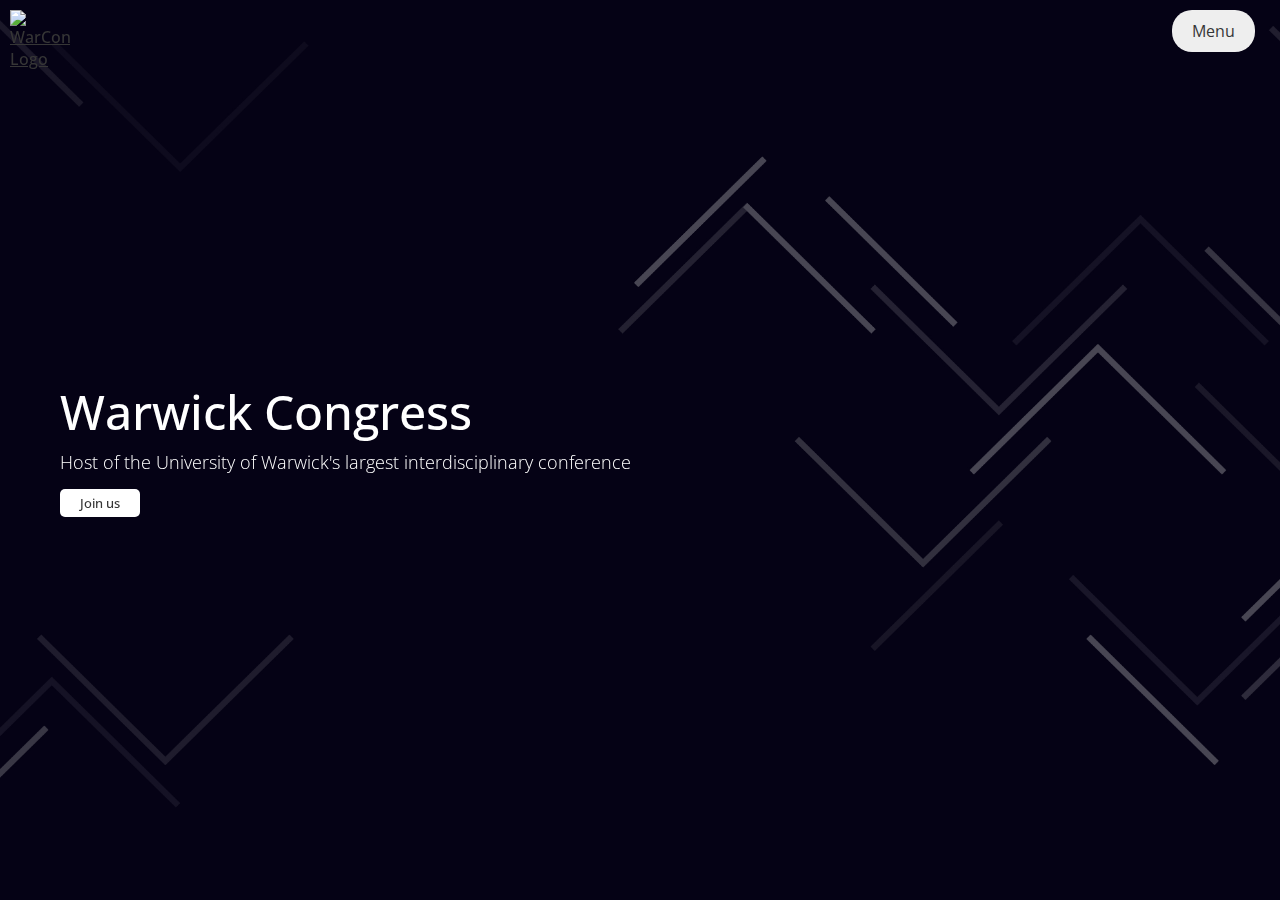
==== index.html @ 344f9949 "Update index.html" ====
<!DOCTYPE html>

<html lang="en">
    
    <head>

        <!-- Required meta tags -->
        <meta charset="UTF-8">
        <meta http-equiv="X-UA-Compatible" content="IE=edge">
        <meta name="viewport" content="width=device-width, initial-scale=1.0">

        <!-- Font Awesome stylesheet -->
        <link rel="stylesheet" href="https://cdnjs.cloudflare.com/ajax/libs/font-awesome/6.1.1/css/all.min.css" integrity="sha512-KfkfwYDsLkIlwQp6LFnl8zNdLGxu9YAA1QvwINks4PhcElQSvqcyVLLD9aMhXd13uQjoXtEKNosOWaZqXgel0g==" crossorigin="anonymous" referrerpolicy="no-referrer">
        
        <!-- Swiper CSS -->
        <link rel="stylesheet" href="static/css/swiper-bundle.min.css">
        
        <!-- Custom CSS -->
        <link rel="stylesheet" href="static/css/styles.css">

        <!-- Google Font (Open Sans) -->
        <link rel="preconnect" href="https://fonts.googleapis.com">
        <link rel="preconnect" href="https://fonts.gstatic.com" crossorigin>
        <link href="https://fonts.googleapis.com/css2?family=Open+Sans:ital,wght@0,300;0,400;0,500;0,600;0,700;0,800;1,300;1,400;1,500;1,600;1,700;1,800&display=swap" rel="stylesheet">

        <!-- jQuery CDNs -->
        <script src="https://cdnjs.cloudflare.com/ajax/libs/jquery/3.2.1/jquery.min.js"></script>
        <script src="https://cdnjs.cloudflare.com/ajax/libs/jqueryui/1.12.1/jquery-ui.min.js"></script>

        <title>Warwick Congress</title>
        <link rel="icon" type="image/png" href="static/img/logos/favicon.png">

    </head>

    <body>

        <!-- WarCon Logos -->
        <div class="logo">
            <a href="#home"><img id="logo-light" src="static/img/logos/logo-light.png" alt="WarCon Logo"></a>
            <a href="#home"><img id="logo-dark" class="hidden" src="static/img/logos/logo-dark.png" alt="WarCon Logo"></a>
        </div>
        
        <!-- Navigation menu -->
        <div id="nav-menu">
            <button type="button" class="nav-link">Menu</button>
            <div id="nav-dropdown">
                <a href="#home" id="home-btn" class="nav-link active">Home</a>
                <a href="#about" class="nav-link">About</a>
                <a href="#conferences" class="nav-link">Conferences</a>
                <a href="#team" class="nav-link">Our Team</a>
                <a href="#events" class="nav-link">Events</a>
                <a href="#contact" class="nav-link">Contact Us</a>
            </div>
        </div>

        <!-- Container for main content -->
        <div class="container">

            <!-- Home section -->
            <section id="home">
                <div>
                    <h1 class="white">Warwick Congress</h1>
                    <p class="subtitle white">Host of the University of Warwick's largest interdisciplinary conference</p>
                    <a href="https://www.warwicksu.com/societies-sports/societies/45928/"><button class="join-btn">Join us</button></a>
                    <!-- <a href="#home"><img id="logo-big" src="static/img/logos/logo-light.png" alt="WarCon Logo"></a>
                    <a href="#home"><img id="logo-dark" class="hidden" src="static/img/logos/logo-dark.png" alt="WarCon Logo"></a> -->
                </div>
            </section>

            <!-- About section -->
            <section id="about">
                <div class="page-title">
                    <h2>About</h2>
                    <p class="subtitle">The University of Warwick's largest interdisciplinary careers society</p>
                </div>
                <div class="page-content">
                    <div class="swiper about-swiper">
                        <div class="swiper-wrapper">

                            <div class="swiper-slide">
                                <div class="content">
                                    <div class="about-icon"><i class="fa-regular fa-lightbulb"></i></div>
                                    <div class="about-description">
                                        <h4>Innovation</h4>
                                        <p>Inviting industry leaders and entrepreneurs, we value creativity and innovation across various fields</p>
                                    </div>
                                </div>
                            </div>

                            <div class="swiper-slide">
                                <div class="content">
                                    <div class="about-icon"><i class="fa-regular fa-handshake"></i></div>
                                    <div class="about-description">
                                        <h4>Networking</h4>
                                        <p>We provide valuable opportunities to network with industry leaders and professionals</p>
                                    </div>
                                </div>
                            </div>

                            
                            <div class="swiper-slide">
                                <div class="content">
                                    <div class="about-icon"><i class="fa-solid fa-people-roof"></i></div>
                                    <div class="about-description">
                                        <h4>Merging ideas</h4>
                                        <p>We are passionate about encouraging togetherness and idea-sharing between attendees and speakers</p>
                                    </div>
                                </div>
                            </div>
                            
                            <div class="swiper-slide">
                                <div class="content">
                                    <div class="about-icon"><i class="fa-solid fa-chalkboard-user"></i></div>
                                    <div class="about-description">
                                        <h4>Motivate and cultivate</h4>
                                        <p>We aim to academically inspire and encourage the youth to explore their professional potential</p>
                                    </div>
                                </div>
                            </div>

                            <div class="swiper-slide">
                                <div class="content">
                                    <div class="about-icon"><i class="fa-solid fa-people-arrows-left-right"></i></div>
                                    <div class="about-description">
                                        <h4>Fostering discussion</h4>
                                        <p>We aim to develop and nourish perspectives in both face-to-face and virtual environments</p>
                                    </div>
                                </div>
                            </div>

                        </div>
                        <div class="swiper-pagination"></div>
                    </div>
                </div>
            </section>

            <!-- Conferences section -->
            <section id="conferences">
                <div class="page-title">
                    <h2>Conferences</h2>
                    <p class="subtitle">Our annual conference centres around Finance, Law, Politics and Economics</p>
                </div>
                <div class="page-content">
                    <div class="swiper conf-swiper">
                        <div class="swiper-wrapper">
                        
                            <div class="swiper-slide">
                                <div class="content">
                                    <div class="text">
                                        <h3>2023: Beyond Borders</h3>
                                        <p>
                                            In 2023, Warwick Congress witnesses the annual conference through an international lens. Inviting international speakers from across the globe and hosting panel discussions, Warwick Congress aims to diversify and represent the unrepresented. Inspiring the next generation of innovators among us, we seek to spark intrigue and conversation. This year, we are Bridging Borders. 
                                        </p>
                                    </div>
                                </div>
                            </div>

                            <div class="swiper-slide">
                                <div class="content">
                                    <h3>2022: The Roaring 20s</h3>
                                    <p>
                                        In 2022, Warwick Congress introduced the 'Roaring 20s'. The American epithet for the 1920s, it refers to a decade of prosperity, innovation, and cultural dynamism, defined by flourishing demand and rapid industrial growth.
                                        <br><br>
                                        Notable speakers: Nitin Sharma, Dana Denis-Smith, Mike Bagguley and firm representatives from Clifford Chance.
                                    </p>
                                </div>
                            </div>

                            <div class="swiper-slide">
                                <div class="content">
                                    <h3>2021: In Preparation</h3>
                                    <p>
                                        In 2021, Warwick Congress continued 2020's mission of encouraging varied and diverse academic discussion. We remotely delivered training sessions and personalised CV workshops to make careers in Law, Finance, Economics and Politics more accessible.
                                    </p>
                                </div>
                            </div>

                            <div class="swiper-slide">
                                <div class="content">
                                    <h3>2020: Adaptation</h3>
                                    <p>
                                        Amidst a pandemic, Warwick Congress adapted and overcame challenges and expected the unexpected. The in-person conference screamed variety, including professional footballers, authors and YouTubers with a unique humanitarian edge.
                                        <br><br>
                                        Notable speakers: David Buttle, Andy Silvester, Adebayo Akinfenwa, Nitin Sharma and Pinsent Masons' representatives.
                                    </p>
                                </div>
                            </div>

                            <div class="swiper-slide">
                                <div class="content">
                                    <h3>2019: The Fourth Industrial Revolution</h3>
                                    <p>
                                        In 2019, Warwick Congress took on the growing and rapidly evolving Fourth Industrial Revolution, leading with the question: 'where is humanity headed?' The conference focused on the consequences of the Fourth Industrial Revolution on businesses, governments and society as a whole.
                                        <br><br>
                                        Notable speakers: Abhijit Akerkar, Marina Theodosiou, Brigette Hyacinth and Ian West.
                                    </p>
                                </div>
                            </div>

                            <div class="swiper-slide">
                                <div class="content">
                                    <h3>2018: Free Trade and Globalisation</h3>
                                    <p>
                                        In 2018, Warwick Congress explored the topic of Global Trade vs Embargoes, addressing an era where goods and services are delivered to doorsteps daily, the populist movements of recent years and globalisation. With protectionist policy promised by the US and Brexit's uncertainty, we asked: 'what is the fate of global free trade?'
                                        <br><br>
                                        Notable speakers: Maria Carvalho, Michael Lewis, Dr. Katrin Tinn, Dr. Clair Gammage and Professor Gabriel Felbermayr.
                                    </p>
                                </div>
                            </div>

                            <div class="swiper-slide">
                                <div class="content">
                                    <h3>2017: Our Beginnings</h3>
                                    <p>
                                        2017 marked the first annual conference of Warwick Congress, welcoming 500 delegates and 12 speakers to address 3 topics through different perspectives. Warwick Congress aimed to explore issues in finance, law, politics and economics, to build an awareness of how these disciplines shape  discourse. The categories of discussion were the environment, technology and Europe.
                                        <br><br>
                                        Notable speakers: Abhinay Muthoo, Diana Wallis, Tony Cocker and Miriam Maes.
                                    </p>
                                </div>
                            </div>

                        </div>
                        <div class="swiper-pagination"></div>
                        <div class="swiper-button-prev"></div>
                        <div class="swiper-button-next"></div>
                    </div>
                </div>
            </section>


            <!-- Team section -->
            <section id="team">
                <div class="page-title">
                    <h2>Our Team</h2>
                    <p class="subtitle">The students leading Warwick Congress this academic year</p>
                </div>
                <div class="page-content">
                    <div class="swiper team-swiper">
                        <div class="swiper-wrapper">
                            
                            <div class="swiper-slide">
                                <div class="content">
                                    <div class="img"><img src="static/img/exec/aanya_edited.png" alt="Aanya Chowbey"></div>
                                    <div class="name">Aanya Chowbey</div>
                                    <div class="role">Co-President</div>
                                    <div class="media-icons">
                                        <a href="https://www.linkedin.com/in/aanyachowbey/"><i class="fa-brands fa-linkedin white"></i></a>
                                    </div>
                                </div>
                            </div>

                            <div class="swiper-slide">
                                <div class="content">
                                    <div class="img"><img src="static/img/exec/sia_edited.png" alt="Sia Jain"></div>
                                    <div class="name">Sia Jain</div>
                                    <div class="role">Co-President</div>
                                    <div class="media-icons">
                                        <a href="https://www.linkedin.com/in/sia-jain-627790204/"><i class="fa-brands fa-linkedin white"></i></a>
                                    </div>
                                </div>
                            </div>

                            <div class="swiper-slide">
                                <div class="content">
                                    <div class="img"><img src="static/img/exec/theo.jpg" alt="Theo Van Peski"></div>
                                    <div class="name">Theo Van Peski</div>
                                    <div class="role">Vice President</div>
                                    <div class="media-icons">
                                        <a href="https://www.linkedin.com/in/theo-v-380a82251/"><i class="fa-brands fa-linkedin white"></i></a>
                                    </div>
                                </div>
                            </div>


                            <div class="swiper-slide">
                                <div class="content">
                                    <div class="img"><img src="static/img/exec/aaron.jpeg" alt="Aaron Nathwani"></div>
                                    <div class="name">Aaron Nathwani</div>
                                    <div class="role">Co-Head of Technology</div>
                                    <div class="media-icons">
                                        <a href="https://www.linkedin.com/in/aaron-nathwani-301003an/"><i class="fa-brands fa-linkedin white"></i></a>
                                        <a href="https://github.com/aaronnathwani"><i class="fa-brands fa-github white"></i></a>
                                    </div>
                                </div>
                            </div>

                            <div class="swiper-slide">
                                <div class="content">
                                    <div class="img"><img src="static/img/exec/harsh_edited.jpeg" alt="Harsh Brahmbhatt"></div>
                                    <div class="name">Harsh Brahmbhatt</div>
                                    <div class="role">Co-Head of Technology</div>
                                    <div class="media-icons">
                                        <a href="https://www.linkedin.com/in/brahmbhatt-harsh/"><i class="fa-brands fa-linkedin white"></i></a>
                                        <a href="https://github.com/harsh-ww"><i class="fa-brands fa-github white"></i></a>
                                    </div>
                                </div>
                            </div>

                            <div class="swiper-slide">
                                <div class="content">
                                    <div class="img"><img src="static/img/exec/ryo_edited.png" alt="Ryo Matsuki"></div>
                                    <div class="name">Ryo Matsuki</div>
                                    <div class="role">Co-Head of External Relations</div>
                                    <div class="media-icons">
                                        <a href="https://www.linkedin.com/in/ryo-matsuki-b14b32224/"><i class="fa-brands fa-linkedin white"></i></a>
                                    </div>
                                </div>
                            </div>

                            <div class="swiper-slide">
                                <div class="content">
                                    <div class="img"><img src="static/img/exec/zara.jpg" alt="Zara Okusi"></div>
                                    <div class="name">Zara Okusi</div>
                                    <div class="role">Co-Head of External Relations</div>
                                    <div class="media-icons">
                                        <a href="https://www.linkedin.com/in/zaraokusi/"><i class="fa-brands fa-linkedin white"></i></a>
                                    </div>
                                </div>
                            </div>

                            <div class="swiper-slide">
                                <div class="content">
                                    <div class="img"><img src="static/img/exec/gabriel_edited.jpeg" alt="Gabriel Foo"></div>
                                    <div class="name">Gabriel Foo</div>
                                    <div class="role">Co-Head of Talks</div>
                                    <div class="media-icons">
                                        <a href="https://www.linkedin.com/in/gabrielfoojongjin/"><i class="fa-brands fa-linkedin white"></i></a>
                                    </div>
                                </div>
                            </div>

                            <div class="swiper-slide">
                                <div class="content">
                                    <div class="img"><img src="static/img/exec/hardik_edited.png" alt="Hardik Bhasin"></div>
                                    <div class="name">Hardik Bhasin</div>
                                    <div class="role">Co-Head of Talks</div>
                                    <div class="media-icons">
                                        <a href="https://www.linkedin.com/in/hardikbhasin/"><i class="fa-brands fa-linkedin white"></i></a>
                                    </div>
                                </div>
                            </div>

                            <div class="swiper-slide">
                                <div class="content">
                                    <div class="img"><img src="static/img/exec/bharath_editedv2.jpg" alt="Bharath Waaj"></div>
                                    <div class="name">Bharath Waaj</div>
                                    <div class="role">Co-Head of Marketing</div>
                                    <div class="media-icons">
                                        <a href="https://www.linkedin.com/in/waajd/"><i class="fa-brands fa-linkedin white"></i></a>
                                    </div>
                                </div>
                            </div>

                            <div class="swiper-slide">
                                <div class="content">
                                    <div class="img"><img src="static/img/exec/preeti.png" alt="Preeti Singh"></div>
                                    <div class="name">Preeti Singh</div>
                                    <div class="role">Co-Head of Marketing</div>
                                    <div class="media-icons">
                                        <a href="https://www.linkedin.com/in/preetisingh2003/"><i class="fa-brands fa-linkedin white"></i></a>
                                    </div>
                                </div>
                            </div>

                            <div class="swiper-slide">
                                <div class="content">
                                    <div class="img"><img src="static/img/exec/anya.jpg" alt="Anya Vaghani"></div>
                                    <div class="name">Anya Vaghani</div>
                                    <div class="role">Co-Head of Sponsorships</div>
                                    <div class="media-icons">
                                        <a href="https://www.linkedin.com/in/anya-vaghani/"><i class="fa-brands fa-linkedin white"></i></a>
                                    </div>
                                </div>
                            </div>

                            <div class="swiper-slide">
                                <div class="content">
                                    <div class="img"><img src="static/img/exec/henri.png" alt="Henri Cairns"></div>
                                    <div class="name">Henri Cairns</div>
                                    <div class="role">Co-Head of Sponsorships</div>
                                    <div class="media-icons">
                                        <a href="https://www.linkedin.com/in/henri-cairns-3033b7218/"><i class="fa-brands fa-linkedin white"></i></a>
                                    </div>
                                </div>
                            </div>

                            <div class="swiper-slide">
                                <div class="content">
                                    <div class="img"><img src="static/img/exec/devansshi_edited.jpeg" alt="Devansshi Gulia"></div>
                                    <div class="name">Devansshi Gulia</div>
                                    <div class="role">Co-Head of Operations</div>
                                    <div class="media-icons">
                                        <a href="https://www.linkedin.com/in/devansshi-gulia-86185224a/"><i class="fa-brands fa-linkedin white"></i></a>
                                    </div>
                                </div>
                            </div>

                            <div class="swiper-slide">
                                <div class="content">
                                    <div class="img"><img src="static/img/exec/ishika_edited.jpeg" alt="Ishika Modi"></div>
                                    <div class="name">Ishika Modi</div>
                                    <div class="role">Co-Head of Operations</div>
                                    <div class="media-icons">
                                        <a href="https://www.linkedin.com/in/ishika-modi-824100266/"><i class="fa-brands fa-linkedin white"></i></a>
                                    </div>
                                </div>
                            </div>

                            <div class="swiper-slide">
                                <div class="content">
                                    <div class="img"><img src="static/img/exec/syed.jpeg" alt="Syed Hussain"></div>
                                    <div class="name">Syed Hussain</div>
                                    <div class="role">Co-Head of Operations</div>
                                    <div class="media-icons">
                                        <a href="https://www.linkedin.com/in/syed-hussain-854413269/"><i class="fa-brands fa-linkedin white"></i></a>
                                    </div>
                                </div>
                            </div>


                            <div class="swiper-slide">
                                <div class="content">
                                    <div class="img"><img src="static/img/exec/aneesha_edited.jpeg" alt="Aneesha Verma"></div>
                                    <div class="name">Aneesha Verma</div>
                                    <div class="role">Co-Head of Creative Design</div>
                                    <div class="media-icons">
                                        <a href="https://www.linkedin.com/in/aneeshaverma/"><i class="fa-brands fa-linkedin white"></i></a>
                                    </div>
                                </div>
                            </div>

                            <div class="swiper-slide">
                                <div class="content">
                                    <div class="img"><img src="static/img/exec/samuel.jpeg" alt="Samuel Pinchback"></div>
                                    <div class="name">Samuel Pinchback</div>
                                    <div class="role">Co-Head of Creative Design</div>
                                    <div class="media-icons">
                                        <a href="https://www.linkedin.com/in/samuelpinchback/"><i class="fa-brands fa-linkedin white"></i></a>
                                    </div>
                                </div>
                            </div>

                            <div class="swiper-slide">
                                <div class="content">
                                    <div class="img"><img src="static/img/exec/karsten_edited.jpg" alt="Karsten Kam"></div>
                                    <div class="name">Karsten Kam</div>
                                    <div class="role">Treasurer</div>
                                    <div class="media-icons">
                                        <a href="https://www.linkedin.com/in/karstenkam/"><i class="fa-brands fa-linkedin white"></i></a>
                                    </div>
                                </div>
                            </div>
                        
                        </div>
                        <div class="swiper-pagination"></div>
                    </div>
                </div>
            </section>

            
            <!-- Events section -->
            <section id="events">
                <div class="page-title">
                    <h2>Events</h2>
                    <p class="subtitle">View upcoming opportunities on our calendar</p>
                </div>
                <div class="page-content">
                    <div class="calendar-container">
                        <iframe class="calendar calendar-month" src="https://calendar.google.com/calendar/embed?wkst=2&bgcolor=%23ffffff&ctz=Europe%2FLondon&showTitle=0&showPrint=0&showCalendars=0&showTz=0&hl=en_GB&src=MW1rYjloNDQzdjZka2N0aWR0aTdhdjQybDBAZ3JvdXAuY2FsZW5kYXIuZ29vZ2xlLmNvbQ&color=%233F51B5" frameborder="0" scrolling="no"></iframe>
                        <iframe class="calendar calendar-agenda" src="https://calendar.google.com/calendar/embed?wkst=2&bgcolor=%23ffffff&ctz=Europe%2FLondon&showTitle=0&showPrint=0&showCalendars=0&showTz=0&hl=en_GB&mode=AGENDA&src=MW1rYjloNDQzdjZka2N0aWR0aTdhdjQybDBAZ3JvdXAuY2FsZW5kYXIuZ29vZ2xlLmNvbQ&color=%233F51B5" frameborder="0" scrolling="no"></iframe>
                    </div>
                </div>
            </section>


            <!-- Contact section -->
            <section id="contact">
                <div class="join-banner">
                    <div class="banner-overlay"></div>
                    <div class="join-banner-text">
                        <h3 class="white">Warwick Congress Membership</h3>
                        <p class="subtitle white">Join now to gain exclusive access to upcoming events and resources</p>
                        <a href="https://www.warwicksu.com/societies-sports/societies/45928/"><button class="join-btn">Join us</button></a>
                    </div>
                </div>
                <div class="page-content">
                    <h3>Contact Us</h3>
                    <p class="subtitle">Warwick Congress, Warwick SU,<br> Gibbet Hill Rd, Coventry,<br> CV4 7AL, United Kingdom</p>
                    <ul>
                        <li><a class="social-link" href="mailto:congress.warwick@gmail.com"><i class="fa-solid fa-envelope"></i></a></li>
                        <li><a class="social-link" href="https://www.linkedin.com/company/warwick-congress/"><i class="fa-brands fa-linkedin"></i></a></li>
                        <li><a class="social-link" href="https://www.instagram.com/warwickcongress/"><i class="fa-brands fa-instagram-square"></i></a></li>
                        <li><a class="social-link" href="https://www.facebook.com/warwickcongress/"><i class="fa-brands fa-facebook-square"></i></a></li>
                    </ul>
                    <div class="copyright">&copy; 2022 Warwick Congress</div>
                </div>
            </section>
        
        </div>            
        
        <!-- JavaScript files -->
        <script src="static/js/main.js"></script>
        <script src="static/js/swiper-bundle.min.js"></script>
        <script src="static/js/swipers.js"></script>

    </body>
</html>
---- static/css/styles.css ----
:root {
    --warcon-purple: #181b55;
    --dark-grey: #363636;
    --light-grey: #eee;
}


* {
    color: var(--dark-grey);
    margin: 0;
    padding: 0;
    box-sizing: border-box;
    font-family: 'Open Sans', sans-serif;
    font-weight: 500;
    scroll-behavior: smooth;
}


/* WarCon logo */

.logo {
    position: fixed;
    top: 0;
    left: 0;
    margin: 10px;
    z-index: 100;
}

.logo img {
    width: 60px;
    height: 60px;
    display: block;
    transition: opacity 0.5s;
}

.logo-big {
    position: fixed;
    top: 200px;
    left: 200px;
    margin: 10px;
    z-index: 100;
}

#logo-dark {
    position: absolute;
    top: 0;
    right: 0;
}


/* Navigation menu */

#nav-menu {
    position: fixed;
    right: 0;
    margin: 10px;
    z-index: 100;
}

#nav-dropdown {
    max-height: 0;
    min-width: 160px;
    position: absolute;
    right: 0;
    margin-top: 40px;
    float: right;
    overflow: hidden;
    transition: all 0.2s ease-in-out;
}

.nav-link {
    font-size: 1rem;
    font-weight: 400;
    background: var(--light-grey);
    margin-top: 20px;
    margin-right: 15px;
    padding: 10px 20px;
    float: right;
    border: none;
    border-radius: 20px;
    text-decoration: none;
    cursor: pointer;
    transition: all 0.2s ease-in-out;
}

.nav-link[type="button"] {
    margin-top: 0;
}

.nav-link:hover {
    color: inherit;
    background: #ccc;
}

.active {
    color: #fff;
    background: var(--warcon-purple);
}


/* Swipers */

.swiper {
    height: 80%;
    width: 90%;
}

#conferences .swiper-slide,
#team .swiper-slide {
    display: flex;
    justify-content: center;
    align-items: center;
}

.swiper-pagination-progressbar .swiper-pagination-progressbar-fill,
.swiper-pagination-bullet-active {
    background: var(--warcon-purple);
}

.swiper-button-next,
.swiper-button-prev {
    color: var(--warcon-purple);
}


/* Sections */

.container {
    height: 100vh;
    max-height: -webkit-fill-available;
    width: 100vw;
    max-width: 100%;
    scroll-snap-type: y mandatory;
    overflow-y: scroll;
}

.container section {
    height: 100%;
    display: flex;
    justify-content: center;
    text-align: center;
    flex-wrap: wrap;
    scroll-snap-align: start;
}

.page-title {
    height: 10%;
    min-width: 100%;
    padding-top: 12vh;
    padding-left: 30px;
    padding-right: 30px;
}

.page-content {
    height: 70%;
    min-width: 100%;
    position: relative;
}


/* Home section */

#home {
    align-items: center;
    justify-content: left;
    text-align: left;
    background-image: url("../img/zigzag.jpg");
    background-position: center;
    background-repeat: no-repeat;
    background-size: cover;
}

#home div {
    padding: 60px;
}


/* About section */

#about .swiper {
    padding-top: 90px;
}

#about .about-icon i {
    font-size: 12vh;
    color: var(--warcon-purple);
    text-shadow: 1px 1px 5px #888;
}

#about .about-description {
    height: 70%;
    width: 100%;
    padding: 20px;
    text-align: center;
}

#about .about-description p {
    font-weight: 400;
}


/* Conferences section */

#conferences .page-content {
    margin-top: 20px;
    display: flex;
    align-items: center;
    justify-content: center;
}

#conferences .swiper-slide .content {
    padding: 0 180px;
}

#conferences .swiper-slide p {
    font-weight: 400;
}


/* Team section */

#team {
    position: relative;
}

#team::before {
    content: '';
    position: absolute;
    height: 100vh;
    max-height: -webkit-fill-available;
    width: 100%;
    background: var(--light-grey);
    clip-path: inset(50% 0 0 0);
    z-index: -1;
}

#team .page-content {
    display: flex;
    align-items: center;
    justify-content: center;
}

#team .swiper {
    padding: 0 50px;
    padding-top: 10px;
}

#team .swiper-slide {
    background: var(--light-grey);
    height: 90%;
    padding: 30px;
    border-radius: 15px;
    transition: all 1s ease;
    box-shadow: 0 5px 10px rgba(0, 0, 0, 0.25);
}

#team .swiper-slide:hover {
    transform: translateY(-10px);
}

#team .swiper-slide .content {
    display: flex;
    flex-direction: column;
    justify-content: center;
    align-items: center;
}

#team .swiper-slide .content .img {
    height: 170px;
    width: 170px;
    margin-bottom: 14px;
    padding: 3px;
    background: var(--dark-grey);
    border-radius: 15%;
}

#team .swiper-slide .img img {
    height: 100%;
    width: 100%;
    object-fit: cover;
    border-radius: 15%;
    border: 3px solid #fff;
}

#team .swiper-slide .name {
    font-size: 1.2rem;
    font-weight: 600;
    margin-bottom: 2px;
}

#team .swiper-slide .role {
    font-size: 1rem;
    font-weight: 400;
    padding: 0 10px;
}

#team .swiper-slide .media-icons {
    display: flex;
    margin-top: 10px;
}

#team .swiper-slide .media-icons a {
    height: 35px;
    width: 35px;
    font-size: 1rem;
    background: var(--dark-grey);
    margin: 0 4px;
    border-radius: 15%;
    text-align: center;
    line-height: 33px;
    border: 2px solid transparent;
    transition: all 0.5s ease;
}

#team .swiper-slide .media-icons a:hover {
    background: #222;
    transform: translateY(-5px);
}


/* Events section */

#events .calendar-container {
    margin: 30px 120px;
}

#events .calendar-container .calendar {
    margin: 0;
    width: 100%;
    height: 65vh;
    border: none;
    box-shadow: 0 5px 10px rgba(0, 0, 0, 0.25);
}

#events .calendar-container .calendar-agenda {
    display: none;
    height: 50vh;
}


/* Contact section */

#contact {
    background: #fff;
}

#contact .join-banner {
    min-width: 100%;
    height: 50%;
    position: relative;
    padding: 120px 40px;
    background-image: url("../img/conference.jpg");
    background-position: top;
    background-repeat: no-repeat;
    background-size: cover;
    display: flex;
    text-align: center;
    justify-content: center;
}

#contact .join-banner-text {
    position: relative;
}

#contact .banner-overlay {
    background: #002;
    opacity: 0.75;
    min-width: 100%;
    height: 100%;
    position: absolute;
    top: 0;
    right: 0;
}

#contact .page-content {
    height: 50%;
    padding-top: 30px;
}

#contact .page-content p {
    font-weight: 400;
}

#contact li {
    list-style: none;
    display: inline;
    margin: 10px;
}

#contact .social-link i {
    margin-top: 15px;
    font-size: 2rem;
    text-decoration: none;
    transition: all 0.5s ease;
}

#contact .social-link i:hover {
    color: #222;
    transform: translateY(-5px);
}

#contact .copyright {
    position: absolute;
    bottom: 0;
    left: 0;
    width: 100%;
    padding: 10px;
    font-weight: 400;
}


/* Text */

h1 {
    font-size: 3rem;
    line-height: 120%;
    margin-bottom: 10px;
}

h2 {
    font-size: 1.8rem;
    font-weight: 700;
}

h3 {
    font-size: 1.3rem;
    font-weight: 600;
    margin-bottom: 5px;
}

h4 {
    font-size: 1.2rem;
    font-weight: 600;
    margin-bottom: 10px;
}

.subtitle {
    font-size: 1.1rem;
    font-weight: 300;
    margin-top: 5px;
}

.white {
    color: #fff;
}

.dark {
    color: var(--dark-grey);
}


/* Others */

.hidden {
    opacity: 0 !important;
}

.join-btn {
    margin-top: 15px;
    padding: 5px;
    width: 80px;
    background: #fff;
    border-radius: 5px;
    border: none;
    outline: none;
    cursor: pointer;
    transition: all 0.5s ease;
}

.join-btn:hover {
    background: #ccc;
}


/* Mobile layout */
@media only screen and (max-width: 768px) {
    
    .nav-link {
        margin-right: 0;
    }

    #events .calendar-container {
        margin: 60px 60px;
    }

    #events .calendar-month {
        display: none !important;
    }

    #events .calendar-agenda {
        display: block !important;
    }

    #conferences .page-content p {
        font-size: 0.9rem;
    }

    #conferences .swiper-button-prev {
        margin-left: -10px;
    }
    
    #conferences .swiper-button-next {
        margin-right: -10px;
    }

    #conferences .swiper-slide .content {
        padding: 45px !important
    }
}
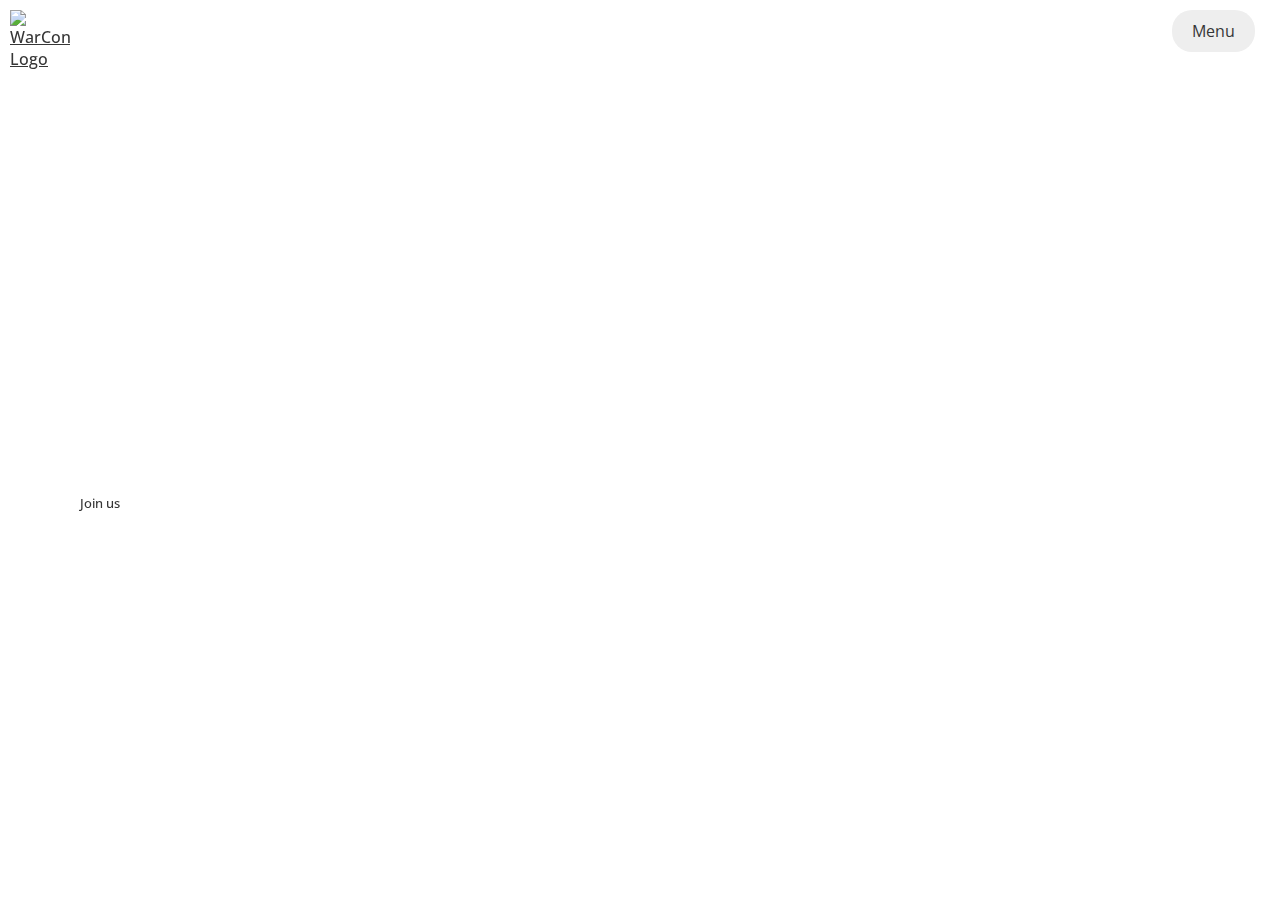
==== commit 6b38c395: "Mostly fixed photos formatting" ====
--- a/index.html
+++ b/index.html
@@ -30,6 +30,8 @@
         <title>Warwick Congress</title>
         <link rel="icon" type="image/png" href="static/img/logos/favicon.png">
 
+    
+        
     </head>
 
     <body>
@@ -49,6 +51,7 @@
                 <a href="#conferences" class="nav-link">Conferences</a>
                 <a href="#team" class="nav-link">Our Team</a>
                 <a href="#events" class="nav-link">Events</a>
+                <a href="#photos" class="nav-link">Photos</a>
                 <a href="#contact" class="nav-link">Contact Us</a>
             </div>
         </div>
@@ -62,8 +65,6 @@
                     <h1 class="white">Warwick Congress</h1>
                     <p class="subtitle white">Host of the University of Warwick's largest interdisciplinary conference</p>
                     <a href="https://www.warwicksu.com/societies-sports/societies/45928/"><button class="join-btn">Join us</button></a>
-                    <!-- <a href="#home"><img id="logo-big" src="static/img/logos/logo-light.png" alt="WarCon Logo"></a>
-                    <a href="#home"><img id="logo-dark" class="hidden" src="static/img/logos/logo-dark.png" alt="WarCon Logo"></a> -->
                 </div>
             </section>
 
@@ -452,7 +453,8 @@
                             </div>
                         
                         </div>
-                        <div class="swiper-pagination"></div>
+                      <div class="swiper-pagination"></div>
+
                     </div>
                 </div>
             </section>
@@ -462,17 +464,125 @@
             <section id="events">
                 <div class="page-title">
                     <h2>Events</h2>
-                    <p class="subtitle">View upcoming opportunities on our calendar</p>
-                </div>
+                    <p class="subtitle">Explore previous events as well as upcoming opportunities...</p>
+                </div>
+                
+              
                 <div class="page-content">
-                    <div class="calendar-container">
-                        <iframe class="calendar calendar-month" src="https://calendar.google.com/calendar/embed?wkst=2&bgcolor=%23ffffff&ctz=Europe%2FLondon&showTitle=0&showPrint=0&showCalendars=0&showTz=0&hl=en_GB&src=MW1rYjloNDQzdjZka2N0aWR0aTdhdjQybDBAZ3JvdXAuY2FsZW5kYXIuZ29vZ2xlLmNvbQ&color=%233F51B5" frameborder="0" scrolling="no"></iframe>
-                        <iframe class="calendar calendar-agenda" src="https://calendar.google.com/calendar/embed?wkst=2&bgcolor=%23ffffff&ctz=Europe%2FLondon&showTitle=0&showPrint=0&showCalendars=0&showTz=0&hl=en_GB&mode=AGENDA&src=MW1rYjloNDQzdjZka2N0aWR0aTdhdjQybDBAZ3JvdXAuY2FsZW5kYXIuZ29vZ2xlLmNvbQ&color=%233F51B5" frameborder="0" scrolling="no"></iframe>
+                    <div class="swiper events-swiper">
+                        <div class="swiper-wrapper">
+                            <div class="swiper-slide">
+                                <div class="content">
+                                    <div class="img"><img src="static/img/events/alphasights-logo.png" alt="AlphaSights"></div>
+                                    <div class="name">AlphaSights</div>
+                                    <br>
+                                    <div class="role">Warwick Congress hosted an engaging event that provided participants with an exclusive opportunity to gain deeper insights into the renowned firm AlphaSights. <br><br>As the global leader in knowledge on-demand, AlphaSights has been a game-changer since its inception in 2008, dedicated to empowering clients to unlock their knowledge advantage. <br>During the event, attendees had the privilege of discovering how AlphaSights accomplishes this mission by offering frictionless access to expert insights across various industries, geographies, and topics. Through a dynamic presentation and interactive discussions, participants left with a richer understanding of AlphaSights' mission and how they are reshaping the landscape of knowledge acquisition.</div>
+                                </div>
+                            </div>
+
+                            <div class="swiper-slide">
+                                <div class="content">
+                                    <div class="img"><img src="static/img/events/CVclinic.png" alt="Cover Letter & CV Clinic"></div>
+                                    <div class="name">Cover Letter &amp; CV Clinic</div>
+                                    <br>
+                                    <div class="role">
+                                    Warwick Congress and Warwick Women's Careers Society joined forces to host a dynamic event aimed at empowering individuals to secure coveted positions in spring and summer internships. This collaborative initiative brought together seasoned professionals and career development experts to offer invaluable guidance on crafting effective cover letters and CVs. 
+                                    <br><br>
+                                    Attendees had the opportunity to learn the art of tailoring their application materials to stand out in a competitive job market, all while receiving personalized feedback and industry insights. By fostering a supportive environment and providing practical advice, this event equipped participants with the tools and knowledge they need to make their internship aspirations a reality.
+                                    </div>
+                                </div>
+                            </div>
+                        </div>
+
+                        <div class="swiper-pagination"></div>
+                        <div class="swiper-button-prev"></div>
+                        <div class="swiper-button-next"></div>
                     </div>
                 </div>
             </section>
 
-
+            <!-- Photos section -->
+
+            <section id="photos">
+                <div class="page-title">
+                    <h2>Photos</h2>
+                    <p class="subtitle">View some of the exciting opportunities our members were able to partake in...</p>
+                </div>
+                            
+                            
+                <!-- Container for the images -->
+                <div class="container" style="padding: 8%;">
+                    <!-- Full-width images with number text -->
+
+                    <div class="mySlides">
+                        <div class="numbertext">1 / 6</div>
+                        <img src="static/img/photos/CVclinic1.jpg" style="width:100%">
+                    </div>
+
+                    <div class="mySlides">
+                        <div class="numbertext">2 / 6</div>
+                        <img src="static/img/photos/CVclinic2.jpg" style="width:100%">
+                    </div>
+
+                    <div class="mySlides">
+                        <div class="numbertext">3 / 6</div>
+                        <img src="static/img/photos/CVclinic3.jpg" style="width:100%">
+                    </div>
+
+                    <div class="mySlides">
+                        <div class="numbertext">4 / 6</div>
+                        <img src="static/img/photos/CVclinic4.jpg" style="width:100%">
+                    </div>
+
+                    <div class="mySlides">
+                        <div class="numbertext">5 / 6</div>
+                        <img src="static/img/photos/CVclinic5.jpg" style="width:100%">
+                    </div>
+
+                    <div class="mySlides">
+                        <div class="numbertext">6 / 6</div>
+                        <img src="static/img/photos/CVclinic6.jpg" style="width:100%">
+                    </div>
+
+
+                    <!-- Next and previous buttons -->
+                    <div class="swiper-pagination"></div>
+                    <div class="swiper-button-prev" onclick="plusSlides(-1)"></div>
+                    <div class="swiper-button-next" onclick="plusSlides(1)"></div>
+
+                    <!-- Image text -->
+                    <div class="caption-container">
+                        <p id="caption"></p>
+                    </div>
+
+                    <!-- Thumbnail images -->
+                    <div class="row">
+                        <div class="column">
+                            <img class="demo cursor" src="static/img/photos/CVclinic1.jpg" style="width:100%" onclick="currentSlide(1)" alt="CV Clinic">
+                        </div>
+                        <div class="column">
+                            <img class="demo cursor" src="static/img/photos/CVclinic2.jpg" style="width:100%" onclick="currentSlide(2)" alt="CV Clinic">
+                        </div>
+                        <div class="column">
+                            <img class="demo cursor" src="static/img/photos/CVclinic3.jpg" style="width:100%" onclick="currentSlide(3)" alt="CV Clinic">
+                        </div>
+                        <div class="column">
+                            <img class="demo cursor" src="static/img/photos/CVclinic4.jpg" style="width:100%" onclick="currentSlide(4)" alt="CV Clinic">
+                        </div>
+                        <div class="column">
+                            <img class="demo cursor" src="static/img/photos/CVclinic5.jpg" style="width:100%" onclick="currentSlide(5)" alt="CV Clinic">
+                        </div>
+                        <div class="column">
+                            <img class="demo cursor" src="static/img/photos/CVclinic6.jpg" style="width:100%" onclick="currentSlide(6)" alt="CV Clinic">
+                        </div>
+                    </div>
+
+                </div>
+ 
+            </section>
+     
+            
+            
             <!-- Contact section -->
             <section id="contact">
                 <div class="join-banner">
--- a/static/css/styles.css
+++ b/static/css/styles.css
@@ -106,11 +106,13 @@
 }
 
 #conferences .swiper-slide,
+#events .swiper-slide,
 #team .swiper-slide {
     display: flex;
     justify-content: center;
     align-items: center;
 }
+
 
 .swiper-pagination-progressbar .swiper-pagination-progressbar-fill,
 .swiper-pagination-bullet-active {
@@ -164,11 +166,12 @@
     align-items: center;
     justify-content: left;
     text-align: left;
-    background-image: url("../img/zigzag.jpg");
+    background-image: url("../img/zigzag_logo.jpg");
     background-position: center;
     background-repeat: no-repeat;
     background-size: cover;
 }
+
 
 #home div {
     padding: 60px;
@@ -253,6 +256,7 @@
     transition: all 1s ease;
     box-shadow: 0 5px 10px rgba(0, 0, 0, 0.25);
 }
+
 
 #team .swiper-slide:hover {
     transform: translateY(-10px);
@@ -320,22 +324,188 @@
 
 /* Events section */
 
-#events .calendar-container {
-    margin: 30px 120px;
-}
-
-#events .calendar-container .calendar {
-    margin: 0;
+#events {
+    position: relative;
+}
+
+#events::before {
+    content: '';
+    position: absolute;
+    height: 100vh;
+    max-height: -webkit-fill-available;
     width: 100%;
-    height: 65vh;
-    border: none;
+    background: var(--light-grey);
+    clip-path: inset(50% 0 0 0);
+    z-index: -1;
+}
+
+#events .page-content {
+    display: flex;
+    align-items: center;
+    justify-content: center;
+}
+
+#events .swiper {
+    padding: 0 50px;
+    padding-top: 10px;
+    padding-bottom: 15px;
+}
+
+#events .swiper-slide {
+    background: var(--light-grey);
+    height: 100%;
+    padding: 30px;
+    border-radius: 15px;
+    transition: all 1s ease;
     box-shadow: 0 5px 10px rgba(0, 0, 0, 0.25);
 }
 
-#events .calendar-container .calendar-agenda {
-    display: none;
-    height: 50vh;
-}
+#events .swiper-slide:hover {
+    transform: translateY(-10px);
+}
+
+#events .swiper-slide .content {
+    display: flex;
+    flex-direction: column;
+    justify-content: center;
+    align-items: center;
+}
+
+#events .swiper-slide .content .img {
+    height: 170px;
+    width: 300px;
+    margin-bottom: 14px;
+    padding: 3px;
+    background: var(--dark-grey);
+    border-radius: 15%;
+}
+
+#events .swiper-slide .img img {
+    height: 100%;
+    width: 100%;
+    object-fit: cover;
+    border-radius: 15%;
+    border: 3px solid #fff;
+}
+
+#events .swiper-slide .name {
+    font-size: 1.2rem;
+    font-weight: 600;
+    margin-bottom: 2px;
+}
+
+#events .swiper-slide .role {
+    font-size: 1rem;
+    font-weight: 400;
+    padding: 0 10px;
+}
+
+
+
+/* Photos section */
+
+* {
+  box-sizing: border-box;
+}
+
+/* Position the image container (needed to position the left and right arrows) */
+.container {
+  position:relative;
+}
+
+/* Hide the images by default */
+.mySlides {
+  display: none;
+  width: 56%;
+  margin: auto;
+}
+
+/* Add a pointer when hovering over the thumbnail images */
+.cursor {
+  cursor: pointer;
+}
+
+/* Next & previous buttons */
+.prev,
+.next {
+  cursor: pointer;
+  position: absolute;
+  top: 40%;
+  width: auto;
+  padding: 16px;
+  margin-top: -50px;
+  color: black;
+  font-weight: bold;
+  font-size: 20px;
+  border-radius: 0 3px 3px 0;
+  user-select: none;
+  -webkit-user-select: none;
+}
+
+/* Position the "next button" to the right */
+.next {
+  right: 0;
+  border-radius: 3px 0 0 3px;
+}
+
+/* Position the "previous button" to the left */
+.prev {
+  left: 0;
+  border-radius: 3px 0 0 3px;
+}
+
+/* On hover, add a black background color with a little bit see-through */
+.prev:hover,
+.next:hover {
+  background-color: black;
+}
+
+/* Number text (1/3 etc) */
+.numbertext {
+  color: #f2f2f2;
+  font-size: 12px;
+  padding: 8px 12px;
+  position: absolute;
+  top: 0;
+}
+
+/* Container for image text */
+.caption-container {
+  text-align: center;
+  background-color: #bcbcbc;
+  padding: 2px 16px;
+  color: rgb(0, 0, 0);
+}
+
+#caption {
+    color: #000000;
+}
+
+.row:after {
+  content: "";
+  display: table;
+  clear: both;
+}
+
+/* Six columns side by side */
+.column {
+  float: left;
+  width: 16.66%;
+  object-fit: scale-down;
+}
+
+/* Add a transparency effect for thumnbail images */
+.demo {
+  opacity: 0.6;
+}
+
+.active,
+.demo:hover {
+  opacity: 1;
+}
+
+
+
 
 
 /* Contact section */
@@ -479,17 +649,6 @@
         margin-right: 0;
     }
 
-    #events .calendar-container {
-        margin: 60px 60px;
-    }
-
-    #events .calendar-month {
-        display: none !important;
-    }
-
-    #events .calendar-agenda {
-        display: block !important;
-    }
 
     #conferences .page-content p {
         font-size: 0.9rem;
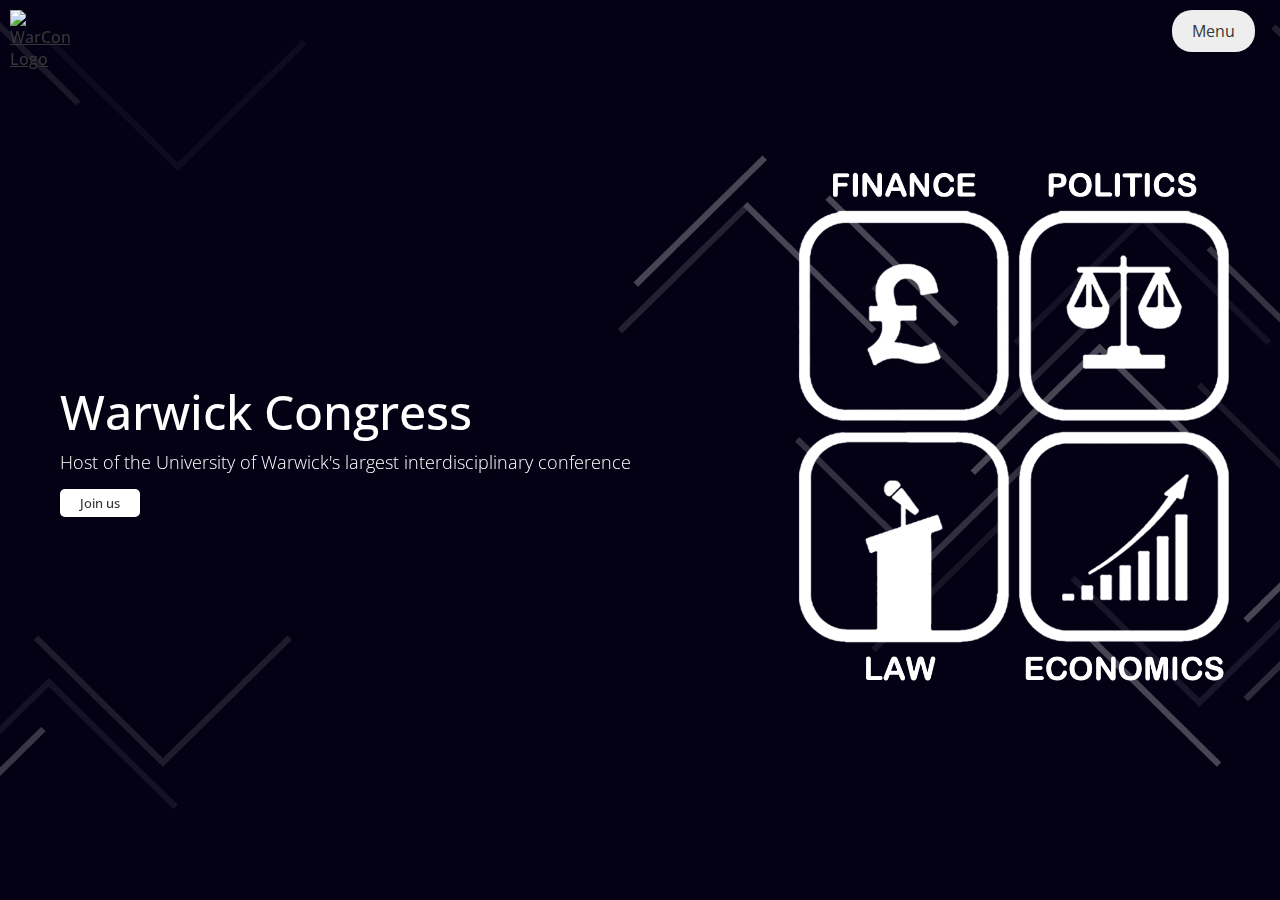
==== commit 239e22e7: "updated paths for photos" ====
--- a/index.html
+++ b/index.html
@@ -516,32 +516,32 @@
 
                     <div class="mySlides">
                         <div class="numbertext">1 / 6</div>
-                        <img src="static/img/photos/CVclinic1.jpg" style="width:100%">
+                        <img src="static/img/Photos/CVclinic1.jpg" style="width:100%">
                     </div>
 
                     <div class="mySlides">
                         <div class="numbertext">2 / 6</div>
-                        <img src="static/img/photos/CVclinic2.jpg" style="width:100%">
+                        <img src="static/img/Photos/CVclinic2.jpg" style="width:100%">
                     </div>
 
                     <div class="mySlides">
                         <div class="numbertext">3 / 6</div>
-                        <img src="static/img/photos/CVclinic3.jpg" style="width:100%">
+                        <img src="static/img/Photos/CVclinic3.jpg" style="width:100%">
                     </div>
 
                     <div class="mySlides">
                         <div class="numbertext">4 / 6</div>
-                        <img src="static/img/photos/CVclinic4.jpg" style="width:100%">
+                        <img src="static/img/Photos/CVclinic4.jpg" style="width:100%">
                     </div>
 
                     <div class="mySlides">
                         <div class="numbertext">5 / 6</div>
-                        <img src="static/img/photos/CVclinic5.jpg" style="width:100%">
+                        <img src="static/img/Photos/CVclinic5.jpg" style="width:100%">
                     </div>
 
                     <div class="mySlides">
                         <div class="numbertext">6 / 6</div>
-                        <img src="static/img/photos/CVclinic6.jpg" style="width:100%">
+                        <img src="static/img/Photos/CVclinic6.jpg" style="width:100%">
                     </div>
 
 
@@ -558,22 +558,22 @@
                     <!-- Thumbnail images -->
                     <div class="row">
                         <div class="column">
-                            <img class="demo cursor" src="static/img/photos/CVclinic1.jpg" style="width:100%" onclick="currentSlide(1)" alt="CV Clinic">
+                            <img class="demo cursor" src="static/img/Photos/CVclinic1.jpg" style="width:100%" onclick="currentSlide(1)" alt="CV Clinic">
                         </div>
                         <div class="column">
-                            <img class="demo cursor" src="static/img/photos/CVclinic2.jpg" style="width:100%" onclick="currentSlide(2)" alt="CV Clinic">
+                            <img class="demo cursor" src="static/img/Photos/CVclinic2.jpg" style="width:100%" onclick="currentSlide(2)" alt="CV Clinic">
                         </div>
                         <div class="column">
-                            <img class="demo cursor" src="static/img/photos/CVclinic3.jpg" style="width:100%" onclick="currentSlide(3)" alt="CV Clinic">
+                            <img class="demo cursor" src="static/img/Photos/CVclinic3.jpg" style="width:100%" onclick="currentSlide(3)" alt="CV Clinic">
                         </div>
                         <div class="column">
-                            <img class="demo cursor" src="static/img/photos/CVclinic4.jpg" style="width:100%" onclick="currentSlide(4)" alt="CV Clinic">
+                            <img class="demo cursor" src="static/img/Photos/CVclinic4.jpg" style="width:100%" onclick="currentSlide(4)" alt="CV Clinic">
                         </div>
                         <div class="column">
-                            <img class="demo cursor" src="static/img/photos/CVclinic5.jpg" style="width:100%" onclick="currentSlide(5)" alt="CV Clinic">
+                            <img class="demo cursor" src="static/img/Photos/CVclinic5.jpg" style="width:100%" onclick="currentSlide(5)" alt="CV Clinic">
                         </div>
                         <div class="column">
-                            <img class="demo cursor" src="static/img/photos/CVclinic6.jpg" style="width:100%" onclick="currentSlide(6)" alt="CV Clinic">
+                            <img class="demo cursor" src="static/img/Photos/CVclinic6.jpg" style="width:100%" onclick="currentSlide(6)" alt="CV Clinic">
                         </div>
                     </div>
 
--- a/static/css/styles.css
+++ b/static/css/styles.css
@@ -166,7 +166,7 @@
     align-items: center;
     justify-content: left;
     text-align: left;
-    background-image: url("../img/zigzag_logo.jpg");
+    background-image: url("../img/zigzag_logo1.jpg");
     background-position: center;
     background-repeat: no-repeat;
     background-size: cover;
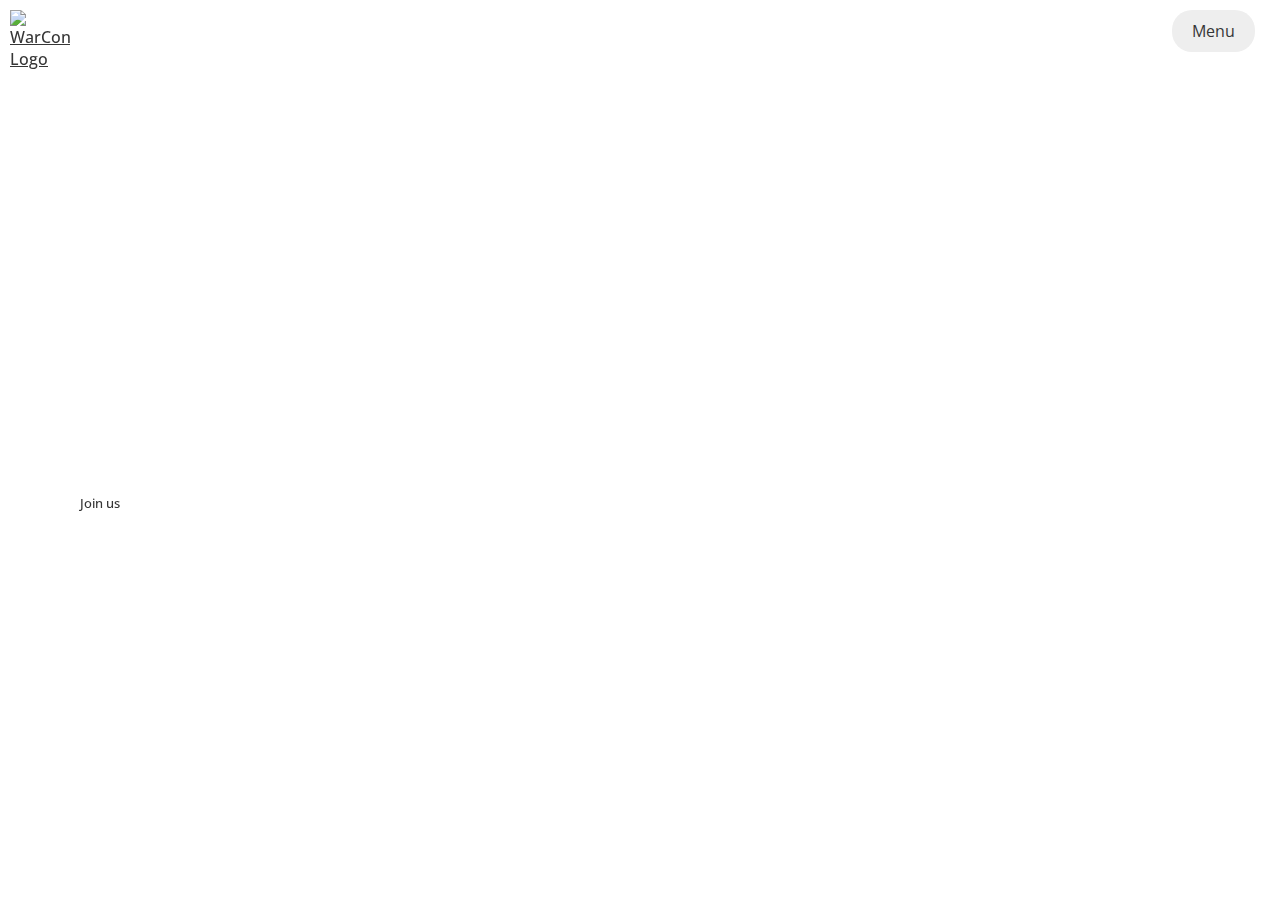
==== commit 40bf9fe1: "Shortened event descriptions and disabled photos temporarily for mobile support" ====
--- a/index.html
+++ b/index.html
@@ -476,7 +476,14 @@
                                     <div class="img"><img src="static/img/events/alphasights-logo.png" alt="AlphaSights"></div>
                                     <div class="name">AlphaSights</div>
                                     <br>
-                                    <div class="role">Warwick Congress hosted an engaging event that provided participants with an exclusive opportunity to gain deeper insights into the renowned firm AlphaSights. <br><br>As the global leader in knowledge on-demand, AlphaSights has been a game-changer since its inception in 2008, dedicated to empowering clients to unlock their knowledge advantage. <br>During the event, attendees had the privilege of discovering how AlphaSights accomplishes this mission by offering frictionless access to expert insights across various industries, geographies, and topics. Through a dynamic presentation and interactive discussions, participants left with a richer understanding of AlphaSights' mission and how they are reshaping the landscape of knowledge acquisition.</div>
+                                    <div class="role">
+                                        Warwick Congress hosted an engaging event that provided participants with an exclusive opportunity to gain deeper insights into the renowned firm AlphaSights. 
+                                        <br><br>As the global leader in knowledge on-demand, AlphaSights has been a game-changer since its inception in 2008, dedicated to empowering clients to unlock their knowledge advantage. 
+                                        <!--
+                                        <br>During the event, attendees had the privilege of discovering how AlphaSights accomplishes this mission by offering frictionless access to expert insights across various industries, geographies, and topics. 
+                                        Through a dynamic presentation and interactive discussions, participants left with a richer understanding of AlphaSights' mission and how they are reshaping the landscape of knowledge acquisition.
+                                        -->                                            
+                                    </div>
                                 </div>
                             </div>
 
@@ -486,9 +493,12 @@
                                     <div class="name">Cover Letter &amp; CV Clinic</div>
                                     <br>
                                     <div class="role">
-                                    Warwick Congress and Warwick Women's Careers Society joined forces to host a dynamic event aimed at empowering individuals to secure coveted positions in spring and summer internships. This collaborative initiative brought together seasoned professionals and career development experts to offer invaluable guidance on crafting effective cover letters and CVs. 
-                                    <br><br>
-                                    Attendees had the opportunity to learn the art of tailoring their application materials to stand out in a competitive job market, all while receiving personalized feedback and industry insights. By fostering a supportive environment and providing practical advice, this event equipped participants with the tools and knowledge they need to make their internship aspirations a reality.
+                                        Warwick Congress and Warwick Women's Careers Society joined forces to host a dynamic event aimed at empowering individuals to secure coveted positions in spring and summer internships. 
+                                        This collaborative initiative brought together seasoned professionals and career development experts to offer invaluable guidance on crafting effective cover letters and CVs. 
+                                        <!--
+                                        <br><br>Attendees had the opportunity to learn the art of tailoring their application materials to stand out in a competitive job market, all while receiving personalized feedback and industry insights. 
+                                        By fostering a supportive environment and providing practical advice, this event equipped participants with the tools and knowledge they need to make their internship aspirations a reality.
+                                        -->
                                     </div>
                                 </div>
                             </div>
@@ -502,18 +512,18 @@
             </section>
 
             <!-- Photos section -->
-
             <section id="photos">
                 <div class="page-title">
                     <h2>Photos</h2>
                     <p class="subtitle">View some of the exciting opportunities our members were able to partake in...</p>
                 </div>
                             
-                            
+                
                 <!-- Container for the images -->
                 <div class="container" style="padding: 8%;">
                     <!-- Full-width images with number text -->
 
+                    <!--
                     <div class="mySlides">
                         <div class="numbertext">1 / 6</div>
                         <img src="static/img/Photos/CVclinic1.jpg" style="width:100%">
@@ -543,19 +553,24 @@
                         <div class="numbertext">6 / 6</div>
                         <img src="static/img/Photos/CVclinic6.jpg" style="width:100%">
                     </div>
-
+                    -->
 
                     <!-- Next and previous buttons -->
+                    <!--
                     <div class="swiper-pagination"></div>
                     <div class="swiper-button-prev" onclick="plusSlides(-1)"></div>
                     <div class="swiper-button-next" onclick="plusSlides(1)"></div>
+                    -->
 
                     <!-- Image text -->
+                    <!--
                     <div class="caption-container">
                         <p id="caption"></p>
                     </div>
+                    -->
 
                     <!-- Thumbnail images -->
+                    <!--
                     <div class="row">
                         <div class="column">
                             <img class="demo cursor" src="static/img/Photos/CVclinic1.jpg" style="width:100%" onclick="currentSlide(1)" alt="CV Clinic">
@@ -576,11 +591,11 @@
                             <img class="demo cursor" src="static/img/Photos/CVclinic6.jpg" style="width:100%" onclick="currentSlide(6)" alt="CV Clinic">
                         </div>
                     </div>
+                    -->
 
                 </div>
  
             </section>
-     
             
             
             <!-- Contact section -->
--- a/static/css/styles.css
+++ b/static/css/styles.css
@@ -166,7 +166,7 @@
     align-items: center;
     justify-content: left;
     text-align: left;
-    background-image: url("../img/zigzag_logo1.jpg");
+    background-image: url("../img/zigzag_logo2.jpg");
     background-position: center;
     background-repeat: no-repeat;
     background-size: cover;
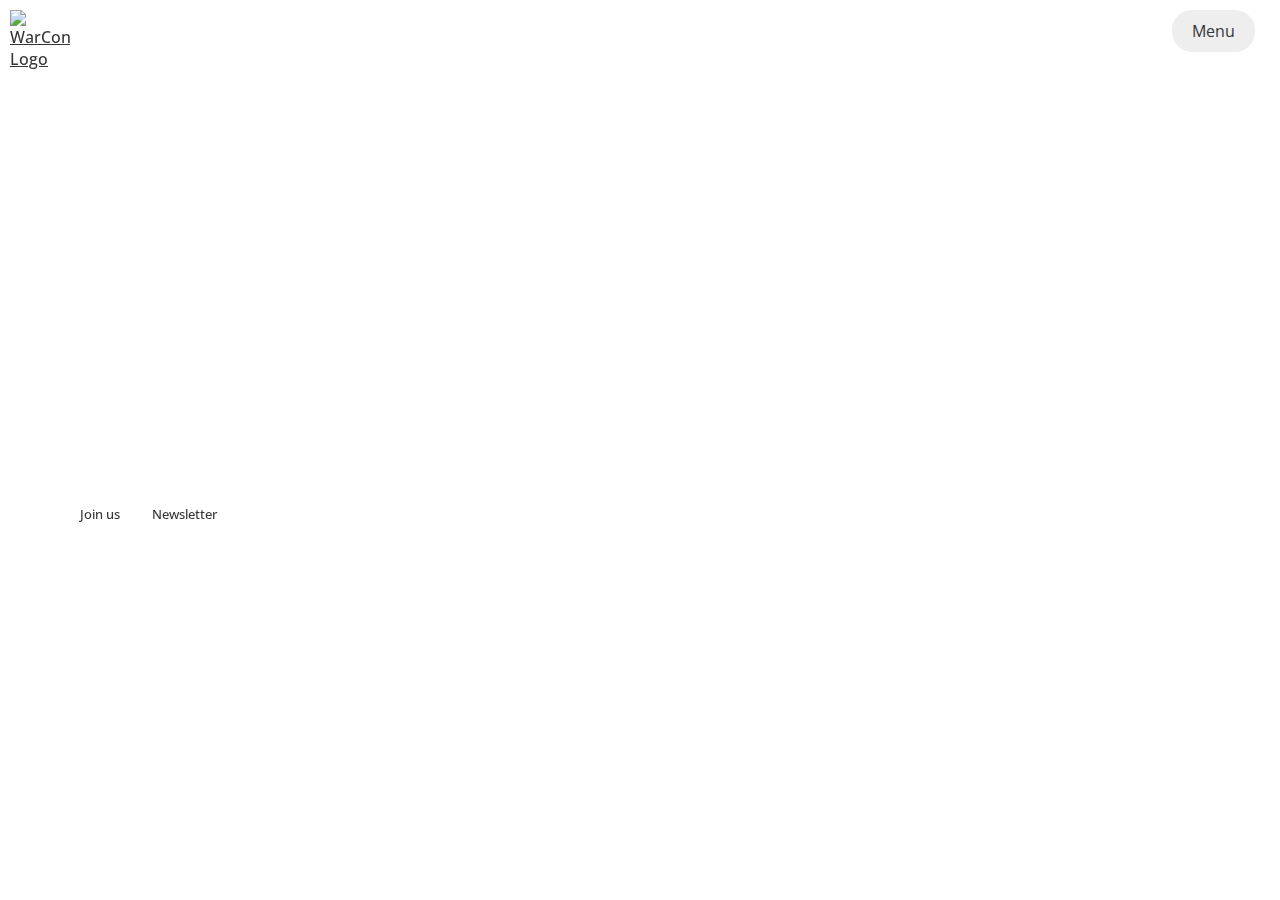
==== commit 9f832c67: "Added newsletter 8" ====
--- a/index.html
+++ b/index.html
@@ -1,5 +1,5 @@
 <!DOCTYPE html>
-
+<!-- Test Committ-->
 <html lang="en">
     
     <head>
@@ -51,7 +51,7 @@
                 <a href="#conferences" class="nav-link">Conferences</a>
                 <a href="#team" class="nav-link">Our Team</a>
                 <a href="#events" class="nav-link">Events</a>
-                <a href="#photos" class="nav-link">Photos</a>
+                <a href="#newsletters" class="nav-link">Newsletters</a>
                 <a href="#contact" class="nav-link">Contact Us</a>
             </div>
         </div>
@@ -64,7 +64,9 @@
                 <div>
                     <h1 class="white">Warwick Congress</h1>
                     <p class="subtitle white">Host of the University of Warwick's largest interdisciplinary conference</p>
-                    <a href="https://www.warwicksu.com/societies-sports/societies/45928/"><button class="join-btn">Join us</button></a>
+                    </br>
+                    <a style="text-decoration: none;" href="https://www.warwicksu.com/societies-sports/societies/45928/"><button class="join-btn">Join us</button></a>
+                    <a style="text-decoration: none;" href="./static/newsletter/newsletter8.pdf"><button class="join-btn">Newsletter</button></a>
                 </div>
             </section>
 
@@ -232,8 +234,8 @@
             <!-- Team section -->
             <section id="team">
                 <div class="page-title">
-                    <h2>Our Team</h2>
-                    <p class="subtitle">The students leading Warwick Congress this academic year</p>
+                    <h2>Our team heads</h2>
+                    <p class="subtitle">The students leading departments at Warwick Congress this academic year</p>
                 </div>
                 <div class="page-content">
                     <div class="swiper team-swiper">
@@ -453,55 +455,312 @@
                             </div>
                         
                         </div>
-                      <div class="swiper-pagination"></div>
+
+                        <div class="swiper-pagination"></div>
+                        <div class="swiper-button-prev"></div>
+                        <div class="swiper-button-next"></div>
 
                     </div>
                 </div>
             </section>
 
+
+
+            <!-- Team members section -->
+            <section id="team">
+                <div class="page-title">
+                    <h2>Our team members</h2>
+                    <p class="subtitle">The students running Warwick Congress this academic year</p>
+                </div>
+                <div class="page-content">
+                    <div class="swiper team-swiper">
+                        <div class="swiper-wrapper">
+                            
+                            <div class="swiper-slide">
+                                <div class="content">
+                                    <div class="img"><img src="static/img/exec/team-members/anna.jpeg" alt="Anna Man"></div>
+                                    <div class="name">Anna Man</div>
+                                    <div class="role">Treasury</div>
+                                    <div class="media-icons">
+                                        <a href="https://www.linkedin.com/in/annameiman/"><i class="fa-brands fa-linkedin white"></i></a>
+                                    </div>
+                                </div>
+                            </div>
+
+                            <div class="swiper-slide">
+                                <div class="content">
+                                    <div class="img"><img src="static/img/exec/team-members/julian.jpeg" alt="Julian Pearl"></div>
+                                    <div class="name">Julian Pearl</div>
+                                    <div class="role">Operations</div>
+                                    <div class="media-icons">
+                                        <a href=""><i class="fa-brands fa-linkedin white"></i></a>
+                                    </div>
+                                </div>
+                            </div>
+
+                            <div class="swiper-slide">
+                                <div class="content">
+                                    <div class="img"><img src="static/img/exec/team-members/lalain.jpeg" alt="Lalain Bilal"></div>
+                                    <div class="name">Lalain Bilal</div>
+                                    <div class="role">Operations</div>
+                                    <div class="media-icons">
+                                        <a href="https://www.linkedin.com/in/lalain-bilal-16a120295/"><i class="fa-brands fa-linkedin white"></i></a>
+                                    </div>
+                                </div>
+                            </div>
+
+                            <div class="swiper-slide">
+                                <div class="content">
+                                    <div class="img"><img src="static/img/exec/team-members/shrey.png" alt="Shrey Kapani"></div>
+                                    <div class="name">Shrey Kapani</div>
+                                    <div class="role">Operations</div>
+                                    <div class="media-icons">
+                                        <a href="https://www.linkedin.com/in/shreykapani/"><i class="fa-brands fa-linkedin white"></i></a>
+                                    </div>
+                                </div>
+                            </div>
+
+                            <div class="swiper-slide">
+                                <div class="content">
+                                    <div class="img"><img src="static/img/exec/team-members/lenya.PNG" alt="Lenya Kader"></div>
+                                    <div class="name">Lenya Kader</div>
+                                    <div class="role">Sponsorships</div>
+                                    <div class="media-icons">
+                                        <a href="https://www.linkedin.com/in/lenya-kader-83b010260/"><i class="fa-brands fa-linkedin white"></i></a>
+                                    </div>
+                                </div>
+                            </div>
+
+                            <div class="swiper-slide">
+                                <div class="content">
+                                    <div class="img"><img src="static/img/exec/team-members/gurveen.jpg" alt="Gurveen Kaur"></div>
+                                    <div class="name">Gurveen Kaur</div>
+                                    <div class="role">Sponsorships</div>
+                                    <div class="media-icons">
+                                        <a href="https://www.linkedin.com/in/gurveen-kaur-921175270/"><i class="fa-brands fa-linkedin white"></i></a>
+                                    </div>
+                                </div>
+                            </div>
+
+                            <div class="swiper-slide">
+                                <div class="content">
+                                    <div class="img"><img src="static/img/exec/team-members/oshi.jpeg" alt="Oshi Adey"></div>
+                                    <div class="name">Oshi Adey</div>
+                                    <div class="role">External Relations</div>
+                                    <div class="media-icons">
+                                        <a href="https://www.linkedin.com/in/oshiadey/"><i class="fa-brands fa-linkedin white"></i></a>
+                                    </div>
+                                </div>
+                            </div>
+
+                            <div class="swiper-slide">
+                                <div class="content">
+                                    <div class="img"><img src="static/img/exec/team-members/tobi.png" alt="Tobi Moronfolu"></div>
+                                    <div class="name">Tobi Moronfolu</div>
+                                    <div class="role">External Relations</div>
+                                    <div class="media-icons">
+                                        <a href="https://www.linkedin.com/in/tobi-moronfolu-399a611b3/"><i class="fa-brands fa-linkedin white"></i></a>
+                                    </div>
+                                </div>
+                            </div>
+
+                            <div class="swiper-slide">
+                                <div class="content">
+                                    <div class="img"><img src="static/img/exec/team-members/saskia.jpg" alt="Saskia Cronjaeger"></div>
+                                    <div class="name">Saskia Cronjaeger</div>
+                                    <div class="role">Talks</div>
+                                    <div class="media-icons">
+                                        <a href="https://www.linkedin.com/in/saskia-cronjaeger-982747254/"><i class="fa-brands fa-linkedin white"></i></a>
+                                    </div>
+                                </div>
+                            </div>
+
+                            <div class="swiper-slide">
+                                <div class="content">
+                                    <div class="img"><img src="static/img/exec/team-members/amr.jpeg" alt="Amory Fathi"></div>
+                                    <div class="name">Amory Fathi</div>
+                                    <div class="role">Talks</div>
+                                    <div class="media-icons">
+                                        <a href=""><i class="fa-brands fa-linkedin white"></i></a>
+                                    </div>
+                                </div>
+                            </div>
+
+                            <div class="swiper-slide">
+                                <div class="content">
+                                    <div class="img"><img src="static/img/exec/team-members/mihika.jpg" alt="Mihika Deshpande"></div>
+                                    <div class="name">Mihika Deshpande</div>
+                                    <div class="role">Talks</div>
+                                    <div class="media-icons">
+                                        <a href="https://www.linkedin.com/in/mihikadeshpande/"><i class="fa-brands fa-linkedin white"></i></a>
+                                    </div>
+                                </div>
+                            </div>
+
+                            <div class="swiper-slide">
+                                <div class="content">
+                                    <div class="img"><img src="static/img/exec/team-members/manya.jpeg" alt="Manya Yadav"></div>
+                                    <div class="name">Manya Yadav</div>
+                                    <div class="role">Marketing & CD</div>
+                                    <div class="media-icons">
+                                        <a href="https://www.linkedin.com/in/manya-yadav/"><i class="fa-brands fa-linkedin white"></i></a>
+                                    </div>
+                                </div>
+                            </div>
+
+                            <div class="swiper-slide">
+                                <div class="content">
+                                    <div class="img"><img src="static/img/exec/team-members/aramide.jpeg" alt="Aramide Ellie"></div>
+                                    <div class="name">Aramide Ellie</div>
+                                    <div class="role">Marketing & CD</div>
+                                    <div class="media-icons">
+                                        <a href="https://www.linkedin.com/in/aramide-ellie/"><i class="fa-brands fa-linkedin white"></i></a>
+                                    </div>
+                                </div>
+                            </div>
+
+                            <div class="swiper-slide">
+                                <div class="content">
+                                    <div class="img"><img src="static/img/exec/team-members/anam.jpeg" alt="Anam Saleem"></div>
+                                    <div class="name">Anam Saleem</div>
+                                    <div class="role">Marketing & CD</div>
+                                    <div class="media-icons">
+                                        <a href="https://www.linkedin.com/in/anam-saleem-/"><i class="fa-brands fa-linkedin white"></i></a>
+                                    </div>
+                                </div>
+                            </div>
+
+                            <div class="swiper-slide">
+                                <div class="content">
+                                    <div class="img"><img src="static/img/exec/team-members/aneeshaa.jpeg" alt="Aneeshaa Ramesh Kanna"></div>
+                                    <div class="name">Aneesha Ramesh Kanna</div>
+                                    <div class="role">Technology</div>
+                                    <div class="media-icons">
+                                        <a href="https://www.linkedin.com/in/aneeramkan/"><i class="fa-brands fa-linkedin white"></i></a>
+                                    </div>
+                                </div>
+                            </div>
+
+                            <div class="swiper-slide">
+                                <div class="content">
+                                    <div class="img"><img src="static/img/exec/team-members/vrinda.JPG" alt="Vrinda Joshi"></div>
+                                    <div class="name">Vrinda Joshi</div>
+                                    <div class="role">Technology</div>
+                                    <div class="media-icons">
+                                        <a href="https://www.linkedin.com/in/vrinda-joshi/"><i class="fa-brands fa-linkedin white"></i></a>
+                                    </div>
+                                </div>
+                            </div>
+
+                            <div class="swiper-slide">
+                                <div class="content">
+                                    <div class="img"><img src="static/img/exec/team-members/roshan.jpg" alt="Roshan Patel"></div>
+                                    <div class="name">Roshan Patel</div>
+                                    <div class="role">Technology</div>
+                                    <div class="media-icons">
+                                        <a href="https://www.linkedin.com/in/roshanpatel03/"><i class="fa-brands fa-linkedin white"></i></a>
+                                    </div>
+                                </div>
+                            </div>
+                        
+                        </div>
+
+                        <div class="swiper-pagination"></div>
+                        <div class="swiper-button-prev"></div>
+                        <div class="swiper-button-next"></div>
+
+                    </div>
+                </div>
+            </section>
             
-            <!-- Events section -->
+            
+            <!-- Event 1 -->
             <section id="events">
+
                 <div class="page-title">
-                    <h2>Events</h2>
-                    <p class="subtitle">Explore previous events as well as upcoming opportunities...</p>
+                    <h2>Recent events - CV Clinic</h2>
+                    <p class="subtitle">
+                        Warwick Congress and Warwick Women's Careers Society joined forces to host a dynamic event aimed at empowering individuals to secure coveted positions in spring and summer internships. 
+                        <!--<br>
+                        This collaborative initiative brought together seasoned professionals and career development experts to offer invaluable guidance on crafting effective cover letters and CVs. 
+                        <br>
+                        Attendees had the opportunity to learn the art of tailoring their application materials to stand out in a competitive job market, all while receiving personalized feedback and industry insights. 
+                        <br>
+                        By fostering a supportive environment and providing practical advice, this event equipped participants with the tools and knowledge they need to make their internship aspirations a reality.
+                        -->
+                    </p>
                 </div>
                 
               
                 <div class="page-content">
                     <div class="swiper events-swiper">
                         <div class="swiper-wrapper">
-                            <div class="swiper-slide">
-                                <div class="content">
-                                    <div class="img"><img src="static/img/events/alphasights-logo.png" alt="AlphaSights"></div>
-                                    <div class="name">AlphaSights</div>
-                                    <br>
-                                    <div class="role">
-                                        Warwick Congress hosted an engaging event that provided participants with an exclusive opportunity to gain deeper insights into the renowned firm AlphaSights. 
-                                        <br><br>As the global leader in knowledge on-demand, AlphaSights has been a game-changer since its inception in 2008, dedicated to empowering clients to unlock their knowledge advantage. 
-                                        <!--
-                                        <br>During the event, attendees had the privilege of discovering how AlphaSights accomplishes this mission by offering frictionless access to expert insights across various industries, geographies, and topics. 
-                                        Through a dynamic presentation and interactive discussions, participants left with a richer understanding of AlphaSights' mission and how they are reshaping the landscape of knowledge acquisition.
-                                        -->                                            
-                                    </div>
-                                </div>
-                            </div>
-
-                            <div class="swiper-slide">
-                                <div class="content">
-                                    <div class="img"><img src="static/img/events/CVclinic.png" alt="Cover Letter & CV Clinic"></div>
-                                    <div class="name">Cover Letter &amp; CV Clinic</div>
-                                    <br>
-                                    <div class="role">
-                                        Warwick Congress and Warwick Women's Careers Society joined forces to host a dynamic event aimed at empowering individuals to secure coveted positions in spring and summer internships. 
-                                        This collaborative initiative brought together seasoned professionals and career development experts to offer invaluable guidance on crafting effective cover letters and CVs. 
-                                        <!--
-                                        <br><br>Attendees had the opportunity to learn the art of tailoring their application materials to stand out in a competitive job market, all while receiving personalized feedback and industry insights. 
-                                        By fostering a supportive environment and providing practical advice, this event equipped participants with the tools and knowledge they need to make their internship aspirations a reality.
-                                        -->
-                                    </div>
-                                </div>
-                            </div>
+   
+                            <div class="swiper-slide">
+                                <div class="content">
+                                    <div class="img">
+                                        <img src="static/img/Photos/CVclinic1.jpg" alt="photo">
+                                    </div>
+                                </div>
+                                <div class="content">
+                                    <div class="img">
+                                        <img src="static/img/Photos/CVclinic2.jpg" alt="photo">
+                                    </div>
+                                </div>
+                            </div>
+
+                            <div class="swiper-slide">
+                                <div class="content">
+                                    <div class="img">
+                                        <img src="static/img/Photos/CVclinic3.jpg" alt="photo">
+                                    </div>
+                                </div>
+                                <div class="content">
+                                    <div class="img">
+                                        <img src="static/img/Photos/CVclinic4.jpg" alt="photo">
+                                    </div>
+                                </div>
+                            </div>
+
+                            <div class="swiper-slide">
+                                <div class="content">
+                                    <div class="img">
+                                        <img src="static/img/Photos/CVclinic5.jpg" alt="photo">
+                                    </div>
+                                </div>
+                                <div class="content">
+                                    <div class="img">
+                                        <img src="static/img/Photos/CVclinic6.jpg" alt="photo">
+                                    </div>
+                                </div>
+                            </div>
+   
+                            <div class="swiper-slide">
+                                <div class="content">
+                                    <div class="img">
+                                        <img src="static/img/Photos/CVclinic7.jpg" alt="photo">
+                                    </div>
+                                </div>
+                                <div class="content">
+                                    <div class="img">
+                                        <img src="static/img/Photos/CVclinic8.jpg" alt="photo">
+                                    </div>
+                                </div>
+                            </div>
+
+                            <div class="swiper-slide">
+                                <div class="content">
+                                    <div class="img">
+                                        <img src="static/img/Photos/CVclinic9.jpg" alt="photo">
+                                    </div>
+                                </div>
+                                <div class="content">
+                                    <div class="img">
+                                        <img src="static/img/Photos/CVclinic10.jpg" alt="photo">
+                                    </div>
+                                </div>
+                            </div>
+
                         </div>
 
                         <div class="swiper-pagination"></div>
@@ -511,93 +770,147 @@
                 </div>
             </section>
 
-            <!-- Photos section -->
-            <section id="photos">
+
+            <!-- Event 2 -->
+            <section id="events">
                 <div class="page-title">
-                    <h2>Photos</h2>
-                    <p class="subtitle">View some of the exciting opportunities our members were able to partake in...</p>
-                </div>
+                    <h2>Recent events - AlphaSights</h2>
+                    <p class="subtitle">
+                        Warwick Congress hosted an engaging event that provided participants with an exclusive opportunity to gain deeper insights into the renowned firm AlphaSights.
+                        </br>
+                        As the global leader in knowledge on-demand, AlphaSights has been a game-changer since its inception in 2008, dedicated to empowering clients to unlock their knowledge advantage. 
+                        <!-- </br>
+                        During the event, attendees had the privilege of discovering how AlphaSights accomplishes this mission by offering frictionless access to expert insights across various industries, geographies, and topics. 
+                        </br>
+                        Through a dynamic presentation and interactive discussions, participants left with a richer understanding of AlphaSights' mission and how they are reshaping the landscape of knowledge acquisition.
+                        -->
+                    </p>
+                </div>
+                
+              
+                <div class="page-content">
+                    <div class="swiper events-swiper">
+                        <div class="swiper-wrapper">
+
+                            <div class="swiper-slide">
+                                <div class="content">
+                                    <div class="img">
+                                        <img src="static\img\events\alphasights-logo.png" alt="logo">
+                                    </div>
+                                </div>
+                            </div>
+
+                        </div>
+
+                        <div class="swiper-pagination"></div>
+                        <div class="swiper-button-prev"></div>
+                        <div class="swiper-button-next"></div>
+                    </div>
+                </div>
+            </section>
+
+
+            <!-- Newsletter section -->
+            <section id="newsletters">
+                <div class="page-title">
+                    <h2>Newsletters</h2>
+                    <p class="subtitle">Check out all of the newsletters that we've issued.</p>
+                </div>
+                <div class="page-content">
+                    <div class="swiper team-swiper">
+                        <div class="swiper-wrapper">
+
+                            <div class="swiper-slide">
+                                <div class="content">
+                                    <div class="img"><img src="static/img/newsletter/icon.png" alt="Newsletter Issue 8"></div>
+                                    <div class="name">Newsletter Issue 8</div>
+                                    <div class="download">
+                                        <a href="./static/newsletter/newsletter8.pdf"><i class="fa-solid fa-download white"></i></a>
+                                    </div>
+                                </div>
+                            </div>
+
+                            <div class="swiper-slide">
+                                <div class="content">
+                                    <div class="img"><img src="static/img/newsletter/icon.png" alt="Newsletter Issue 7"></div>
+                                    <div class="name">Newsletter Issue 7</div>
+                                    <div class="download">
+                                        <a href="./static/newsletter/newsletter7.pdf"><i class="fa-solid fa-download white"></i></a>
+                                    </div>
+                                </div>
+                            </div>
+
+                            <div class="swiper-slide">
+                                <div class="content">
+                                    <div class="img"><img src="static/img/newsletter/icon.png" alt="Newsletter Issue 6"></div>
+                                    <div class="name">Newsletter Issue 6</div>
+                                    <div class="download">
+                                        <a href="./static/newsletter/newsletter6.pdf"><i class="fa-solid fa-download white"></i></a>
+                                    </div>     
+                                </div>
+                            </div>
+
+                            <div class="swiper-slide">
+                                <div class="content">
+                                    <div class="img"><img src="static/img/newsletter/icon.png" alt="Newsletter Issue 5"></div>
+                                    <div class="name">Newsletter Issue 5</div>
+                                    <div class="download">
+                                        <a href="./static/newsletter/newsletter5.pdf"><i class="fa-solid fa-download white"></i></a>
+                                    </div>      
+                                </div>
+                            </div>
+
+                            <div class="swiper-slide">
+                                <div class="content">
+                                    <div class="img"><img src="static/img/newsletter/icon.png" alt="Newsletter Issue 4"></div>
+                                    <div class="name">Newsletter Issue 4</div>
+                                    <div class="download">
+                                        <a href="./static/newsletter/newsletter4.pdf"><i class="fa-solid fa-download white"></i></a>
+                                    </div>      
+                                </div>
+                            </div>
+
+                            <div class="swiper-slide">
+                                <div class="content">
+                                    <div class="img"><img src="static/img/newsletter/icon.png" alt="Newsletter Issue 3"></div>
+                                    <div class="name">Newsletter Issue 3</div>
+                                    <div class="download">
+                                        <a href="./static/newsletter/newsletter3.pdf"><i class="fa-solid fa-download white"></i></a>
+                                    </div>      
+                                </div>
+                            </div>
                             
-                
-                <!-- Container for the images -->
-                <div class="container" style="padding: 8%;">
-                    <!-- Full-width images with number text -->
-
-                    <!--
-                    <div class="mySlides">
-                        <div class="numbertext">1 / 6</div>
-                        <img src="static/img/Photos/CVclinic1.jpg" style="width:100%">
+                            <div class="swiper-slide">
+                                <div class="content">
+                                    <div class="img"><img src="static/img/newsletter/icon.png" alt="Newsletter Issue 2"></div>
+                                    <div class="name">Newsletter Issue 2</div>
+                                    <div class="download">
+                                        <a href="./static/newsletter/newsletter2.pdf"><i class="fa-solid fa-download white"></i></a>
+                                    </div>      
+                                </div>
+                            </div>
+                            
+                            <div class="swiper-slide">
+                                <div class="content">
+                                    <div class="img"><img src="static/img/newsletter/icon.png" alt="Newsletter Issue 1"></div>
+                                    <div class="name">Newsletter Issue 1</div>
+                                    <div class="download">
+                                        <a href="./static/newsletter/newsletter1.pdf"><i class="fa-solid fa-download white"></i></a>
+                                    </div>      
+                                </div>
+                            </div>
+                        
+                        </div>
+
+                        <div class="swiper-pagination"></div>
+                        <div class="swiper-button-prev"></div>
+                        <div class="swiper-button-next"></div>
+
                     </div>
-
-                    <div class="mySlides">
-                        <div class="numbertext">2 / 6</div>
-                        <img src="static/img/Photos/CVclinic2.jpg" style="width:100%">
-                    </div>
-
-                    <div class="mySlides">
-                        <div class="numbertext">3 / 6</div>
-                        <img src="static/img/Photos/CVclinic3.jpg" style="width:100%">
-                    </div>
-
-                    <div class="mySlides">
-                        <div class="numbertext">4 / 6</div>
-                        <img src="static/img/Photos/CVclinic4.jpg" style="width:100%">
-                    </div>
-
-                    <div class="mySlides">
-                        <div class="numbertext">5 / 6</div>
-                        <img src="static/img/Photos/CVclinic5.jpg" style="width:100%">
-                    </div>
-
-                    <div class="mySlides">
-                        <div class="numbertext">6 / 6</div>
-                        <img src="static/img/Photos/CVclinic6.jpg" style="width:100%">
-                    </div>
-                    -->
-
-                    <!-- Next and previous buttons -->
-                    <!--
-                    <div class="swiper-pagination"></div>
-                    <div class="swiper-button-prev" onclick="plusSlides(-1)"></div>
-                    <div class="swiper-button-next" onclick="plusSlides(1)"></div>
-                    -->
-
-                    <!-- Image text -->
-                    <!--
-                    <div class="caption-container">
-                        <p id="caption"></p>
-                    </div>
-                    -->
-
-                    <!-- Thumbnail images -->
-                    <!--
-                    <div class="row">
-                        <div class="column">
-                            <img class="demo cursor" src="static/img/Photos/CVclinic1.jpg" style="width:100%" onclick="currentSlide(1)" alt="CV Clinic">
-                        </div>
-                        <div class="column">
-                            <img class="demo cursor" src="static/img/Photos/CVclinic2.jpg" style="width:100%" onclick="currentSlide(2)" alt="CV Clinic">
-                        </div>
-                        <div class="column">
-                            <img class="demo cursor" src="static/img/Photos/CVclinic3.jpg" style="width:100%" onclick="currentSlide(3)" alt="CV Clinic">
-                        </div>
-                        <div class="column">
-                            <img class="demo cursor" src="static/img/Photos/CVclinic4.jpg" style="width:100%" onclick="currentSlide(4)" alt="CV Clinic">
-                        </div>
-                        <div class="column">
-                            <img class="demo cursor" src="static/img/Photos/CVclinic5.jpg" style="width:100%" onclick="currentSlide(5)" alt="CV Clinic">
-                        </div>
-                        <div class="column">
-                            <img class="demo cursor" src="static/img/Photos/CVclinic6.jpg" style="width:100%" onclick="currentSlide(6)" alt="CV Clinic">
-                        </div>
-                    </div>
-                    -->
-
-                </div>
+                </div>
+            </section>
+
  
-            </section>
-            
-            
             <!-- Contact section -->
             <section id="contact">
                 <div class="join-banner">
@@ -605,7 +918,8 @@
                     <div class="join-banner-text">
                         <h3 class="white">Warwick Congress Membership</h3>
                         <p class="subtitle white">Join now to gain exclusive access to upcoming events and resources</p>
-                        <a href="https://www.warwicksu.com/societies-sports/societies/45928/"><button class="join-btn">Join us</button></a>
+                        </br>
+                        <a style="text-decoration: none; " href="https://www.warwicksu.com/societies-sports/societies/45928/"><button class="join-btn", style="text-align: center; display: inline-block;">Join us</button></a>
                     </div>
                 </div>
                 <div class="page-content">
--- a/static/css/styles.css
+++ b/static/css/styles.css
@@ -369,23 +369,23 @@
     flex-direction: column;
     justify-content: center;
     align-items: center;
+    padding-left: 1%;
+    padding-right: 1%;
 }
 
 #events .swiper-slide .content .img {
-    height: 170px;
-    width: 300px;
+    height: 490px;
+    width: 770px;
     margin-bottom: 14px;
     padding: 3px;
-    background: var(--dark-grey);
-    border-radius: 15%;
+    border-radius: 0%;
 }
 
 #events .swiper-slide .img img {
     height: 100%;
     width: 100%;
     object-fit: cover;
-    border-radius: 15%;
-    border: 3px solid #fff;
+    border-radius: 1%;
 }
 
 #events .swiper-slide .name {
@@ -665,4 +665,118 @@
     #conferences .swiper-slide .content {
         padding: 45px !important
     }
-}
+
+        
+    #events .swiper-slide {
+        background: var(--light-grey);
+        height: 80%;
+        padding: 30px;
+        border-radius: 15px;
+        transition: all 1s ease;
+        box-shadow: 0 5px 10px rgba(0, 0, 0, 0.25);
+    }
+
+    #events .swiper-slide:hover {
+        transform: translateY(-5px);
+    }
+
+    #events .swiper-slide .content {
+        display: flex;
+        flex-direction: column;
+        justify-content: center;
+        align-items: center;
+        padding-left: 1%;
+        padding-right: 1%;
+    }
+
+    #events .swiper-slide .content .img {
+        height: 200px;
+        width: 500px;
+        margin-bottom: 3px;
+        padding: 1px;
+        border-radius: 0%;
+    }
+
+    #events .swiper-slide .img img {
+        height: 100%;
+        width: 100%;
+        object-fit: cover;
+        border-radius: 1%;
+    }
+}
+
+/* Mobile Styles */
+@media only screen and (max-width: 600px) {
+    /* Adjustments for smaller screens */
+
+    /* Make images in the events section responsive */
+    .swiper-slide .content .img img {
+        width: 100%;
+        height: auto;
+    }
+
+    /* Increase margin-top for the nav links to give them more space on smaller screens */
+    .nav-link {
+        margin-top: 30px;
+    }
+
+    /* Adjust the position of the logo on smaller screens */
+    .logo img {
+        width: 40px;
+        height: 40px;
+    }
+
+    /* Adjust the position of the logo on smaller screens */
+    #logo-dark {
+        width: 40px;
+        height: 40px;
+    }
+
+    /* Adjust the position of the navigation menu on smaller screens */
+    #nav-menu {
+        margin: 5px;
+    }
+
+    /* Adjust the position of the join banner text on smaller screens */
+    .join-banner-text {
+        margin-top: 20px;
+    }
+
+    /* Style adjustments for the CV Clinic section on smaller screens */
+    #events .page-title,
+    #events .page-content {
+        text-align: center;
+    }
+
+    #events .swiper-slide {
+        display: flex;
+        flex-wrap: wrap;
+        justify-content: center;
+        align-items: center;
+    }
+
+    #events .swiper-slide .content {
+        width: 100%;
+    }
+
+    #events .swiper-slide .content .img {
+        margin-bottom: 20px;
+    }
+}
+
+/* Desktop Styles */
+@media only screen and (min-width: 601px) {
+    /* Adjustments for larger screens */
+
+    /* Ensure only one picture per slide on desktop */
+    #events .swiper-slide .content {
+        width: 100%;
+    }
+
+    #events .swiper-slide .content .img {
+        margin-bottom: 20px;
+    }
+}
+
+/* End of Styles */
+
